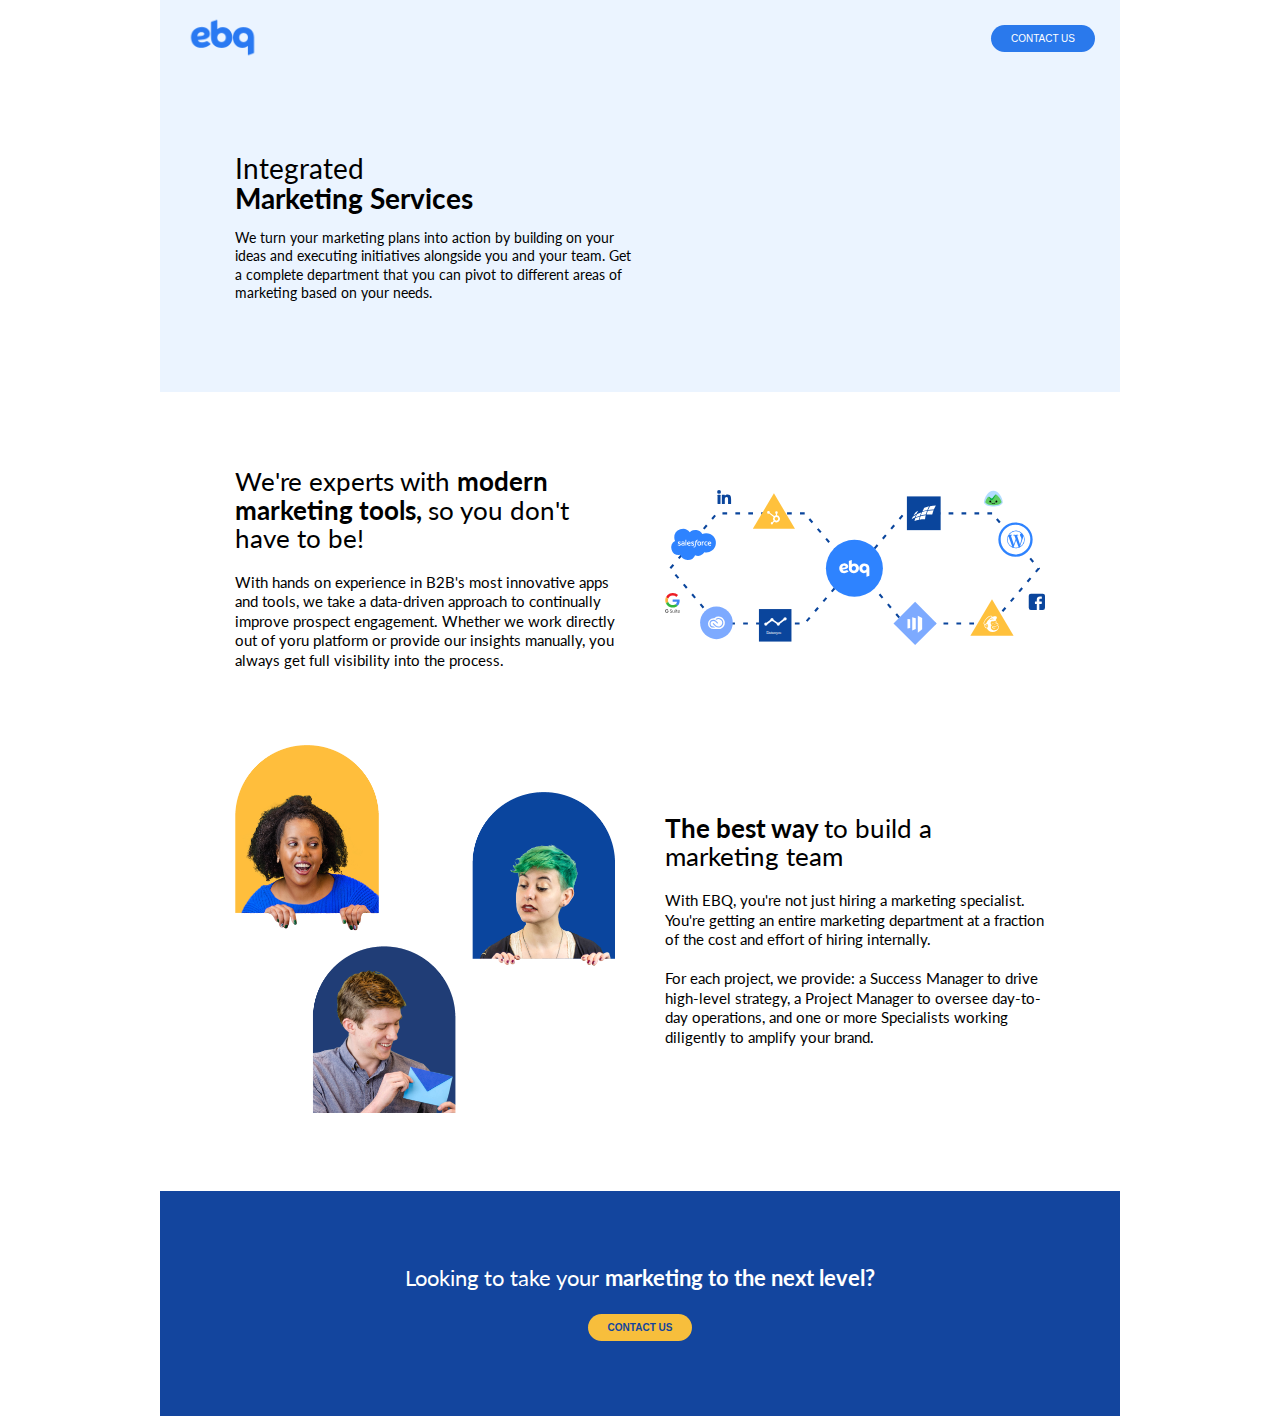
==== index.html @ 9f763b15 "index" ====
<!DOCTYPE html>
<html>

<head>
    <title>Landing Page</title>

    <link rel="stylesheet" href="styles.css">

</head>

<body>

    <div class="container">

        <nav>
            <div class="brand">

                <img class="nav-brand" src="./assets/logo-blue-160x160-1.png" alt="ebq logo">

            </div>

            <div class="contact-us">
                <button class="contact-btn"> Contact Us </button>
            </div>

        </nav>

        <header>
            <h1>Integrated</h1>
            <h1><strong> Marketing Services</strong></h1>
            <p class="header-description">
                We turn your marketing plans into action by building on your ideas and executing initiatives alongside
                you and your team. Get a complete department that you can pivot to different areas of marketing based on
                your needs.
            </p>
        </header>

        <section class="tools section-container">

            <div class="section-description">
                <h2>
                    We're experts with <strong> modern marketing tools, </strong> so you don't have to be!
                </h2>
                <p>With hands on experience in B2B's most innovative apps and tools, we take a data-driven approach to
                    continually improve prospect engagement. Whether we work directly out of yoru platform or provide
                    our
                    insights manually, you always get full visibility into the process.</p>

            </div>

            <div class="image-holder-tools">
                <img src="./assets/Marketing_Tools.svg">
            </div>

        </section>

        <section class="marketing-team section-container">
            <div class="section-image">

                <div class="image-holder">
                    <img src="./assets/Complete-Department-Marketing.png">
                </div>

            </div>

            <div class="section-description">
                <h2><strong> The best way </strong> to build a marketing team</h2>
                <p>
                    With EBQ, you're not just hiring a marketing specialist. You're getting an entire marketing
                    department
                    at a fraction of the cost and effort of hiring internally.
                    <br /> <br />

                    For each project, we provide: a Success Manager to drive high-level strategy, a Project Manager to
                    oversee day-to-day operations, and one or more Specialists working diligently to amplify your brand.
                </p>

            </div>

        </section>

        <footer>
            <h2>
                Looking to take your <strong>marketing to the next level?</strong>
            </h2>
            <button class="contact-btn">Contact Us</button>
        </footer>

        <div id="myModal" class="modal">

            <!-- Modal content -->
            <div class="modal-content">
                <span class="close">&times;</span>

                <form>

                    <label for="name">Name:</label>
                    <input type="email" id="email" name="email">

                    <label for="email">Email:</label>
                    <input type="email" id="email" name="email">

                    <label for="message">Your message:</label>

                    <textarea id="message" rows="6" maxlength="3000" required>

					</textarea>

                    <button class="form-btn">Submit</button>

                </form>
            </div>
        </div>

    </div>


    <script type="text/javascript">

        const contactButtons = document.getElementsByClassName('contact-btn')

        const modal = document.getElementById("myModal")
        const span = document.getElementsByClassName("close")[0]

        for (button of contactButtons) {
            button.addEventListener("click", () => {
                modal.style.display = "block";
            })
        }

        span.addEventListener("click", () => {
            modal.style.display = "none";
        })

        window.onclick = function (event) {
            if (event.target == modal) {
                modal.style.display = "none";
            }
        }


    </script>

</body>

</html>
---- styles.css ----
@import url('https://fonts.googleapis.com/css2?family=Fira+Sans:wght@400;700&family=Lato:wght@400;700&display=swap');

/* http://meyerweb.com/eric/tools/css/reset/ 
   v2.0 | 20110126
   License: none (public domain)
*/

html, body, div, span, applet, object, iframe,
h1, h2, h3, h4, h5, h6, p, blockquote, pre,
a, abbr, acronym, address, big, cite, code,
del, dfn, em, img, ins, kbd, q, s, samp,
small, strike, sub, sup, tt, var, u, i, center,
dl, dt, dd, ol, ul, li,
fieldset, form, label, legend,
table, caption, tbody, tfoot, thead, tr, th, td,
article, aside, canvas, details, embed, 
figure, figcaption, footer, header, hgroup, 
menu, nav, output, ruby, section, summary,
time, mark, audio, video {
	margin: 0;
	padding: 0;
	border: 0;
	font-size: 100%;
	font: inherit;
	vertical-align: baseline;
}
/* HTML5 display-role reset for older browsers */
article, aside, details, figcaption, figure, 
footer, header, hgroup, menu, nav, section {
	display: block;
}
body {
	line-height: 1;
}
ol, ul {
	list-style: none;
}
blockquote, q {
	quotes: none;
}
blockquote:before, blockquote:after,
q:before, q:after {
	content: '';
	content: none;
}
table {
	border-collapse: collapse;
	border-spacing: 0;
}

body {
	line-height: 1.1;
	font-family: 'Lato', sans-serif;
}


.container {
	max-width: 960px;
	margin: auto;
}

nav {
	padding: 0 25px;
	background-color: #ebf4ff;
	display: flex;
	justify-content: space-between;
	align-items: center;
}

nav img {
	height: 75px;
}

nav button {
	font-size: 10px;
	text-transform: uppercase;
	background-color: #2a79ec;
	border: none;
	color: white;
	padding: 8px 20px;
	border-radius: 20px;
	text-align: center;
	text-decoration: none;
	display: inline-block;
}

header {
	background-color: #ebf4ff;
	padding: 75px;
}

header h1 {
	font-size: 28px;
}

header .header-description {
	font-size: 14px;
	margin: 15px 0;
	width: 50%;
	line-height: 1.3;
}

.section-container {
	margin: 75px;
	display: grid;
	grid-template-columns: 1fr 1fr;
	gap: 50px;
	align-items: center;
}

.section-container h2 {
	font-size: 26px;
	margin-bottom: 20px;
	line-height: 1.1;
}

.section-container img {
	width: 100%;
}

.section-description {
	font-size: 15px;
	line-height: 1.3;
}

footer {
	background-color: #13459e;
	color: white;
	padding: 75px;
	display: flex;
	flex-direction: column;
	align-items: center;

}

footer h2 {
	text-align: center;
	font-size: 22px;
}

footer button {
	margin-top: 24px;
	font-size: 10px;
	font-weight: 700;
	text-transform: uppercase;
	background-color: #f7be3c;
	color: #13459e;
	border: none;
	padding: 8px 20px;
	border-radius: 20px;
	text-align: center;
	text-decoration: none;
	display: inline-block;
}


.modal {
    display: none; 
    position: fixed; 
    z-index: 1; 
    left: 0;
    top: 0;
    width: 100%; /* Full width */
    height: 100%; /* Full height */
    overflow: auto; /* Enable scroll if needed */
    background-color: rgb(0,0,0); /* Fallback color */
    background-color: rgba(0,0,0,0.4); /* Black w/ opacity */
  }
  

  .modal-content {
    background-color: #fefefe;
    margin: 15% auto; /* 15% from the top and centered */
    padding: 20px;
    border: 1px solid #888;
    width: 80%; 
  }
  
  /* The Close Button */
  .close {
    color: #aaa;
    float: right;
    font-size: 28px;
    font-weight: bold;
  }
  
  .close:hover,
  .close:focus {
    color: black;
    text-decoration: none;
    cursor: pointer;
  }

  .modal-content form {
      display: flex;
      flex-direction: column;
      align-items: stretch;
  }

  .modal-content form > * {
      margin: 3px 0;
}

  .modal-content form button {
      align-self: center;
      margin-top: 10px;

      font-size: 10px;
      text-transform: uppercase;
      background-color: #2a79ec;
      border: none;
      color: white;
      padding: 8px 20px;
      border-radius: 20px;
      text-align: center;
      text-decoration: none;
      display: inline-block;
  }

 /* Media Query for Mobile Devices */
@media screen and (max-width: 480px) {

	header {
		padding: 45px;
	}

	header h1 {
		font-size: 42px;
		text-align: center;
	}

	header .header-description {
		font-size: 22px;
		margin: 15px 0;
		width: 100%;
		line-height: 1.3;
		text-align: center;
	}

	.section-container {
		margin: 50px 25px;
		display: flex;
		flex-direction: column-reverse;
		align-items: center;
	}

	.section-container h2 {
		font-size: 38px;
		font-weight: 400;
		margin-bottom: 20px;
		line-height: 1.1;
	}

	.section-description {
		font-size: 19px;
		line-height: 1.3;
		text-align: center;
	}

	footer h2 {
		font-size: 38px;
	}

	footer button {
		margin-top: 24px;
		font-size: 14px;
		font-weight: 700;
		text-transform: uppercase;
		background-color: #f7be3c;
		color: #13459e;
		border: none;
		padding: 12px 30px;
		border-radius: 20px;
		text-align: center;
		text-decoration: none;
		display: inline-block;
	}

}

 /* Media Query for low resolution  Tablets, Ipads */
 @media (min-width: 481px) and (max-width: 767px) {
     header {
		padding: 45px;
	}

	header h1 {
		font-size: 34px;
		text-align: center;
	}

	header .header-description {
		font-size: 18px;
		margin: 15px 0;
		width: 100%;
		line-height: 1.3;
		text-align: center;
	}

	.section-container h2 {
		font-size: 32px;
	}

     .section-container {
		margin: 50px 25px;
		display: flex;
		flex-direction: column-reverse;
		align-items: center;
	}

    footer h2 {
		font-size: 32px;
	}

 }

/* Media Query for Large screens */
@media (min-width: 1281px) {
    .container {
        max-width: 960px;
    }
 }
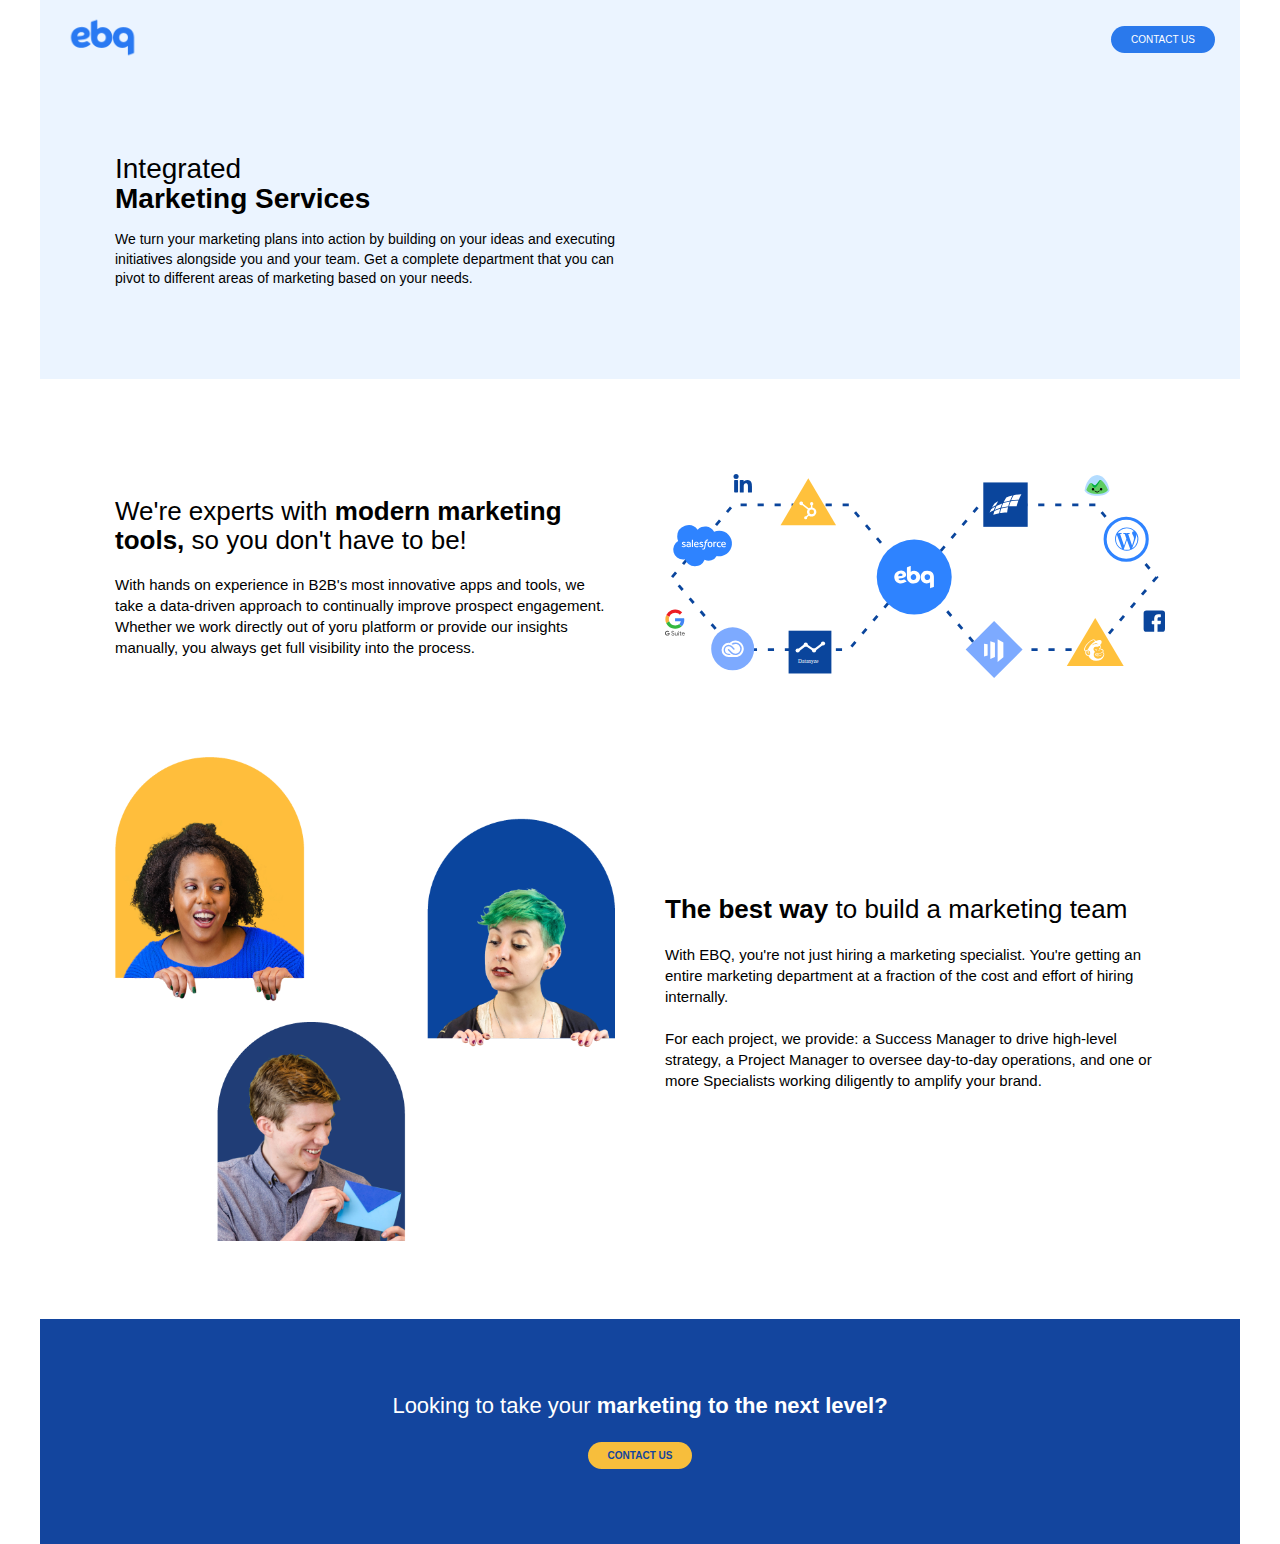
==== commit e45952be: "viewport addition" ====
--- a/index.html
+++ b/index.html
@@ -3,7 +3,7 @@
 
 <head>
     <title>Landing Page</title>
-
+    <meta name="viewport" content="width=device-width, initial-scale=1">
     <link rel="stylesheet" href="styles.css">
 
 </head>
--- a/styles.css
+++ b/styles.css
@@ -1,62 +1,15 @@
-@import url('https://fonts.googleapis.com/css2?family=Fira+Sans:wght@400;700&family=Lato:wght@400;700&display=swap');
-
-/* http://meyerweb.com/eric/tools/css/reset/ 
-   v2.0 | 20110126
-   License: none (public domain)
-*/
-
-html, body, div, span, applet, object, iframe,
-h1, h2, h3, h4, h5, h6, p, blockquote, pre,
-a, abbr, acronym, address, big, cite, code,
-del, dfn, em, img, ins, kbd, q, s, samp,
-small, strike, sub, sup, tt, var, u, i, center,
-dl, dt, dd, ol, ul, li,
-fieldset, form, label, legend,
-table, caption, tbody, tfoot, thead, tr, th, td,
-article, aside, canvas, details, embed, 
-figure, figcaption, footer, header, hgroup, 
-menu, nav, output, ruby, section, summary,
-time, mark, audio, video {
-	margin: 0;
-	padding: 0;
-	border: 0;
-	font-size: 100%;
-	font: inherit;
-	vertical-align: baseline;
-}
-/* HTML5 display-role reset for older browsers */
-article, aside, details, figcaption, figure, 
-footer, header, hgroup, menu, nav, section {
-	display: block;
-}
-body {
-	line-height: 1;
-}
-ol, ul {
-	list-style: none;
-}
-blockquote, q {
-	quotes: none;
-}
-blockquote:before, blockquote:after,
-q:before, q:after {
-	content: '';
-	content: none;
-}
-table {
-	border-collapse: collapse;
-	border-spacing: 0;
+html, body, div, h1, h2, p, img, label, form, footer, header, nav, section {
+    margin: 0;
+    padding: 0;
+    border: 0;
+    font-size: 100%;
+    font: inherit;
+    vertical-align: baseline;
 }
 
 body {
 	line-height: 1.1;
 	font-family: 'Lato', sans-serif;
-}
-
-
-.container {
-	max-width: 960px;
-	margin: auto;
 }
 
 nav {
@@ -68,17 +21,17 @@
 }
 
 nav img {
-	height: 75px;
+	height: 100px;
 }
 
 nav button {
-	font-size: 10px;
+	font-size: 14px;
 	text-transform: uppercase;
 	background-color: #2a79ec;
 	border: none;
 	color: white;
-	padding: 8px 20px;
-	border-radius: 20px;
+    padding: 12px 25px;
+	border-radius: 40px;
 	text-align: center;
 	text-decoration: none;
 	display: inline-block;
@@ -86,73 +39,91 @@
 
 header {
 	background-color: #ebf4ff;
-	padding: 75px;
+    padding: 45px 20px 45px 20px ;
+    
 }
 
 header h1 {
-	font-size: 28px;
+    font-size: 45px;
+    text-align: center;
 }
 
 header .header-description {
-	font-size: 14px;
-	margin: 15px 0;
-	width: 50%;
+    font-size: 20px;
+	margin: 25px 0;
+    width: 100%;
 	line-height: 1.3;
+    text-align: center;
 }
 
 .section-container {
-	margin: 75px;
-	display: grid;
-	grid-template-columns: 1fr 1fr;
-	gap: 50px;
-	align-items: center;
-}
-
-.section-container h2 {
-	font-size: 26px;
-	margin-bottom: 20px;
-	line-height: 1.1;
+    margin: 25px 25px 10px 25px;
+    display: flex;
+    flex-direction: column-reverse;
+    align-items: center;
+}
+
+.marketing-team {
+    margin-bottom: 50px;
+    margin-top: 40px;
 }
 
 .section-container img {
 	width: 100%;
 }
 
+.image-holder-tools {
+    padding-top: 20px;
+}
+
+.section-container h2 {
+    font-size: 35px;
+    font-weight: 400;
+    margin: 20px 0 ;
+    line-height: 1.1;
+}
+
 .section-description {
-	font-size: 15px;
-	line-height: 1.3;
+    font-size: 20px;
+    line-height: 1.3;
+    text-align: center;
+}
+
+.marketing-team p {
+    margin-bottom: 35px;
 }
 
 footer {
 	background-color: #13459e;
 	color: white;
-	padding: 75px;
+	padding: 75px 0;
 	display: flex;
 	flex-direction: column;
 	align-items: center;
-
-}
+}
+
+
 
 footer h2 {
 	text-align: center;
-	font-size: 22px;
-}
+    font-size: 38px;
+}
+
 
 footer button {
 	margin-top: 24px;
-	font-size: 10px;
+    font-size: 16px;
 	font-weight: 700;
 	text-transform: uppercase;
 	background-color: #f7be3c;
 	color: #13459e;
 	border: none;
-	padding: 8px 20px;
-	border-radius: 20px;
+    padding: 12px 25px;
+	border-radius: 40px;
 	text-align: center;
 	text-decoration: none;
 	display: inline-block;
 }
-
 
 .modal {
     display: none; 
@@ -167,7 +138,6 @@
     background-color: rgba(0,0,0,0.4); /* Black w/ opacity */
   }
   
-
   .modal-content {
     background-color: #fefefe;
     margin: 15% auto; /* 15% from the top and centered */
@@ -176,7 +146,6 @@
     width: 80%; 
   }
   
-  /* The Close Button */
   .close {
     color: #aaa;
     float: right;
@@ -204,7 +173,6 @@
   .modal-content form button {
       align-self: center;
       margin-top: 10px;
-
       font-size: 10px;
       text-transform: uppercase;
       background-color: #2a79ec;
@@ -217,106 +185,80 @@
       display: inline-block;
   }
 
- /* Media Query for Mobile Devices */
-@media screen and (max-width: 480px) {
-
-	header {
-		padding: 45px;
-	}
-
-	header h1 {
-		font-size: 42px;
-		text-align: center;
-	}
-
-	header .header-description {
-		font-size: 22px;
-		margin: 15px 0;
-		width: 100%;
-		line-height: 1.3;
-		text-align: center;
-	}
-
-	.section-container {
-		margin: 50px 25px;
-		display: flex;
-		flex-direction: column-reverse;
-		align-items: center;
-	}
-
-	.section-container h2 {
-		font-size: 38px;
-		font-weight: 400;
-		margin-bottom: 20px;
-		line-height: 1.1;
-	}
-
-	.section-description {
-		font-size: 19px;
-		line-height: 1.3;
-		text-align: center;
-	}
-
-	footer h2 {
-		font-size: 38px;
-	}
-
-	footer button {
-		margin-top: 24px;
-		font-size: 14px;
-		font-weight: 700;
-		text-transform: uppercase;
-		background-color: #f7be3c;
-		color: #13459e;
-		border: none;
-		padding: 12px 30px;
-		border-radius: 20px;
-		text-align: center;
-		text-decoration: none;
-		display: inline-block;
-	}
-
-}
-
- /* Media Query for low resolution  Tablets, Ipads */
- @media (min-width: 481px) and (max-width: 767px) {
-     header {
-		padding: 45px;
-	}
-
-	header h1 {
-		font-size: 34px;
-		text-align: center;
-	}
-
-	header .header-description {
-		font-size: 18px;
-		margin: 15px 0;
-		width: 100%;
-		line-height: 1.3;
-		text-align: center;
-	}
-
-	.section-container h2 {
-		font-size: 32px;
-	}
-
-     .section-container {
-		margin: 50px 25px;
-		display: flex;
-		flex-direction: column-reverse;
-		align-items: center;
-	}
+
+  @media only screen and (min-width: 768px) {
+
+      nav img {
+        height: 75px;
+      }
+
+      nav button {
+        font-size: 10px;
+        padding: 8px 20px;
+        border-radius: 20px;
+    }
+
+    header {
+        padding: 75px;
+    }
+
+
+    header h1 {
+        font-size: 28px;
+        text-align: left;
+    }
+
+    header .header-description {
+        font-size: 14px;
+        margin: 15px 0;
+        width: 50%;
+        line-height: 1.4;
+        text-align: left;
+    }
+
+    .section-container {
+        margin: 75px;
+        display: grid;
+        grid-template-columns: 1fr 1fr;
+        gap: 50px;
+        align-items: center;
+    }
+
+    .section-container h2 {
+        font-size: 26px;
+        margin-bottom: 20px;
+        text-align: left;
+    }
+
+    .section-description {
+        font-size: 15px;
+        text-align: left;
+        line-height: 1.4;
+    }
 
     footer h2 {
-		font-size: 32px;
-	}
-
- }
-
-/* Media Query for Large screens */
-@media (min-width: 1281px) {
-    .container {
-        max-width: 960px;
-    }
- }+        font-size: 22px;
+    }
+
+    footer button {
+        font-size: 10px;
+        padding: 8px 20px;
+        border-radius: 20px;
+    }
+
+    .modal-content {
+		width: 60%; 
+	  }
+
+  }
+
+  @media only screen and (min-width: 1200px) {
+
+      .container {
+        max-width: 1200px;
+		margin: auto;
+    }
+	.modal-content {
+		width: 50%; 
+	  }
+  }